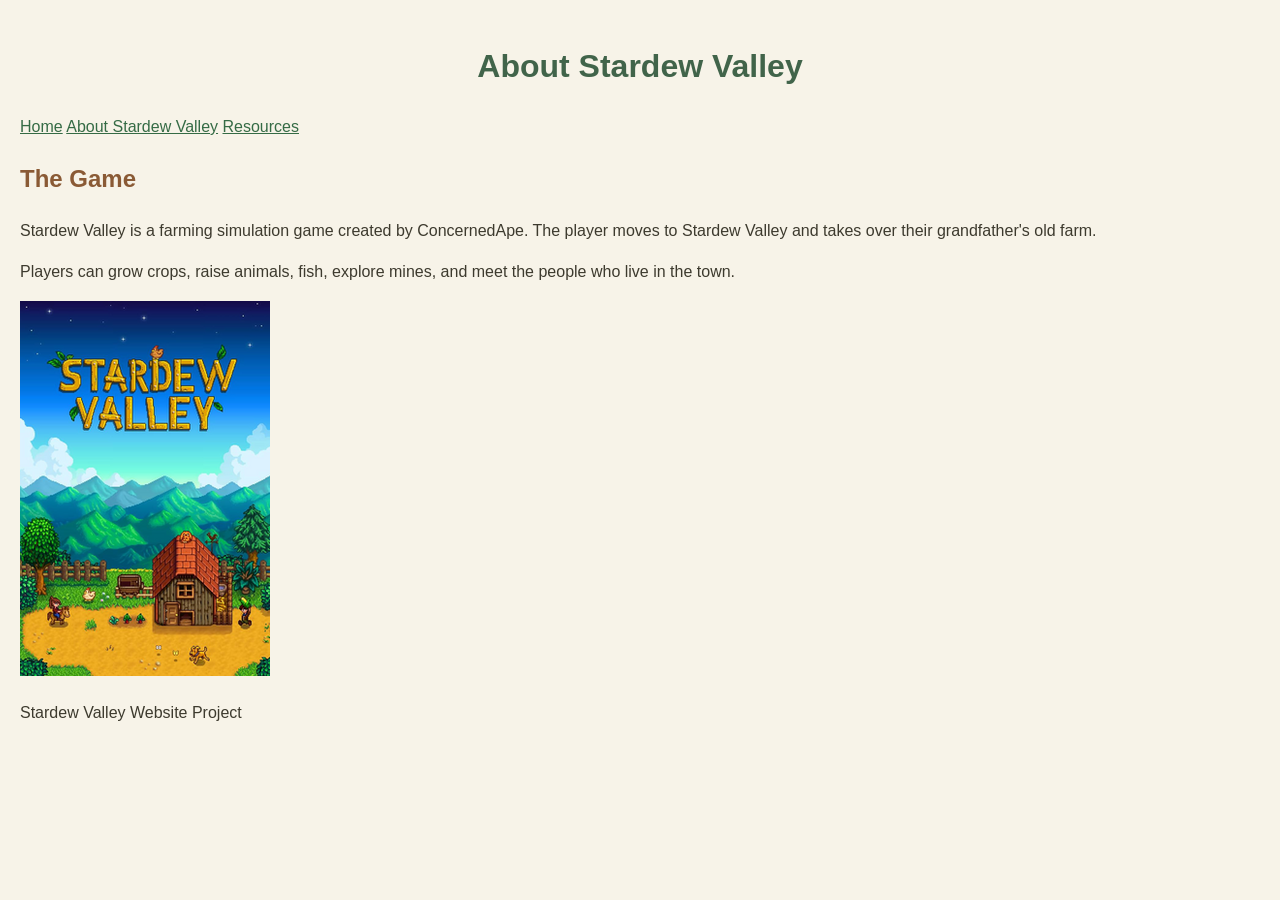
==== about.html @ 0f0ae3f1 "Add files via upload" ====
<!DOCTYPE html>
<html lang="en">

<head>
    <meta charset="UTF-8">
    <title>About Stardew Valley</title>
    <link rel="stylesheet" href="css/styles.css">
</head>

<body>

    <header>
        <h1>About Stardew Valley</h1>

        <nav>
            <a href="index.html">Home</a>
            <a href="about.html">About Stardew Valley</a>
            <a href="resources.html">Resources</a>
        </nav>
    </header>

    <main>
<section>
    <h2>The Game</h2>

    <p>
        Stardew Valley is a farming simulation game created by ConcernedApe. The player moves to Stardew Valley and takes over their grandfather's old farm.
    </p>

    <p>
        Players can grow crops, raise animals, fish, explore mines, and meet the people who live in the town.
    </p>
</section>
<img src="images/stardew.valley.png" alt="Stardew Valley Farm">
    </main>

    <footer>
        <p>Stardew Valley Website Project</p>
    </footer>

</body>
</html>
---- css/styles.css ----
/* Basic styles for the whole website */
body {
    background-color: #f7f3e8;
    color: #3d3a2e;
    font-family: Arial, sans-serif;
    font-size: 16px;
    line-height: 1.6;
    margin: 0;
    padding: 20px;
}

h1 {
    color: #41644a;
    text-align: center;
}

h2 {
    color: #8a5a35;
}

p {
    margin-bottom: 16px;
}

a {
    color: #356b45;
    text-decoration: underline;
}

a:hover {
    color: #a05b35;
}

/* Classes */
.highlight {
    background-color: #e3ebd5;
    padding: 12px;
    border-radius: 8px;
}

.note {
    border-left: 4px solid #8a5a35;
    padding: 10px;
    margin: 16px 0;
}
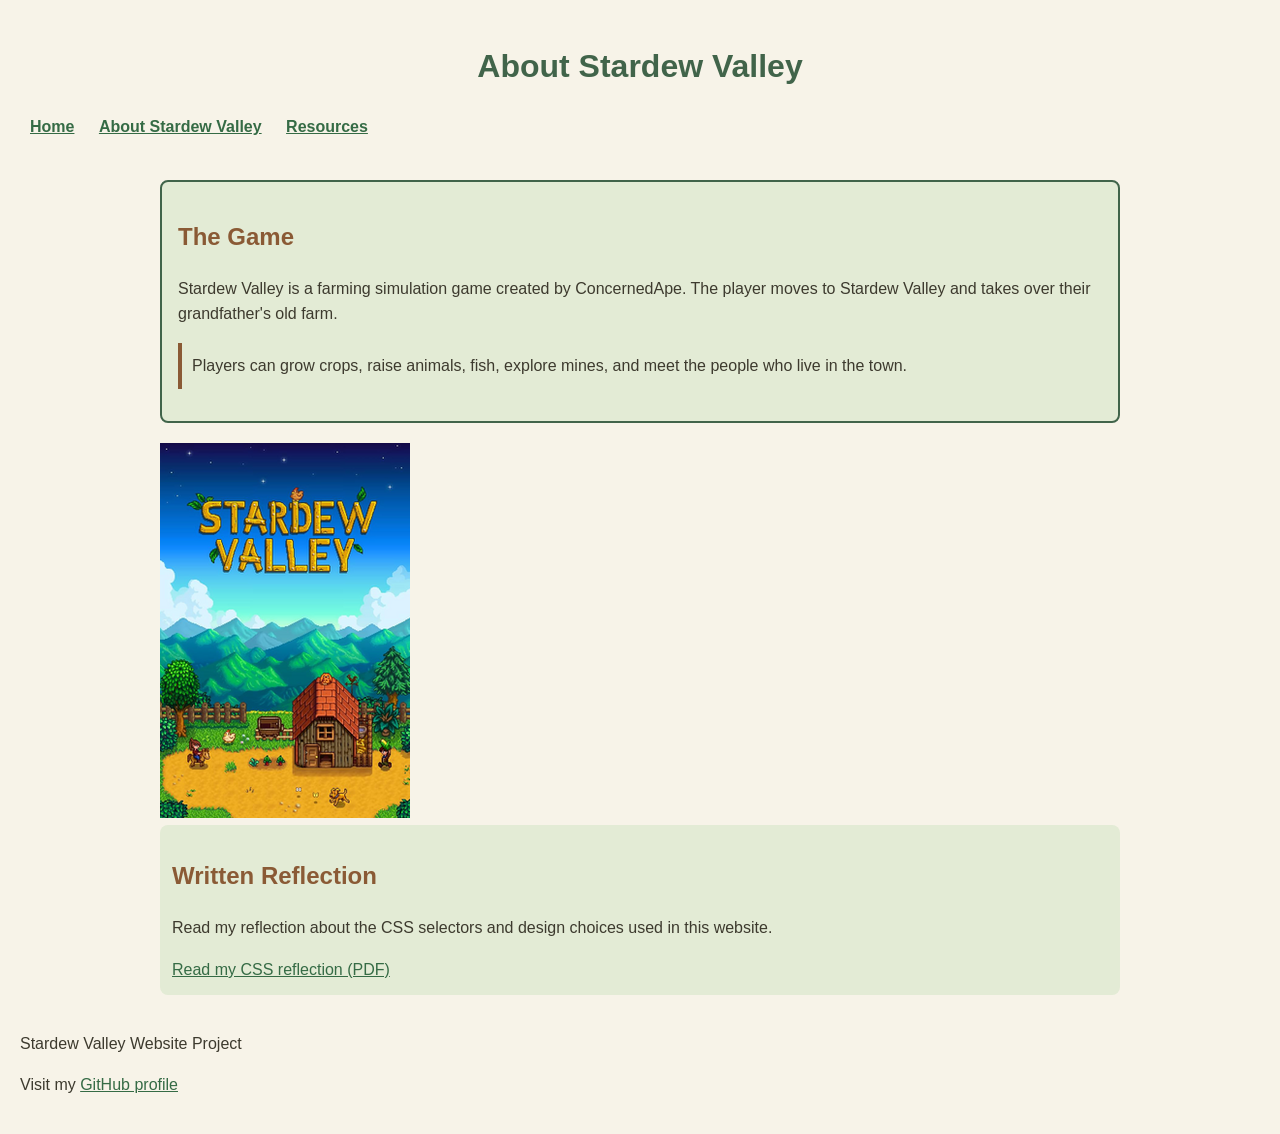
==== commit 45a1e5ae: "Add files via upload updated Stardew files" ====
--- a/about.html
+++ b/about.html
@@ -1,3 +1,4 @@
+
 <!DOCTYPE html>
 <html lang="en">
 
@@ -19,24 +20,39 @@
         </nav>
     </header>
 
-    <main>
-<section>
-    <h2>The Game</h2>
+    <main id="main-content">
+        <section class="feature">
+            <h2>The Game</h2>
 
-    <p>
-        Stardew Valley is a farming simulation game created by ConcernedApe. The player moves to Stardew Valley and takes over their grandfather's old farm.
-    </p>
+            <p>
+                Stardew Valley is a farming simulation game created by ConcernedApe. The player moves to Stardew Valley and takes over their grandfather's old farm.
+            </p>
 
-    <p>
-        Players can grow crops, raise animals, fish, explore mines, and meet the people who live in the town.
-    </p>
-</section>
-<img src="images/stardew.valley.png" alt="Stardew Valley Farm">
+            <p class="note">
+                Players can grow crops, raise animals, fish, explore mines, and meet the people who live in the town.
+            </p>
+        </section>
+
+        <img src="images/stardew.valley.png"
+             alt="Stardew Valley Farm">
+
+        <section class="highlight">
+            <h2>Written Reflection</h2>
+            <p>
+                Read my reflection about the CSS selectors and design
+                choices used in this website.
+            </p>
+            <a href="reflection.pdf">Read my CSS reflection (PDF)</a>
+        </section>
     </main>
 
     <footer>
         <p>Stardew Valley Website Project</p>
+        <p>
+            Visit my
+            <a href="https://github.com/Avaleri7">GitHub profile</a>
+        </p>
     </footer>
 
 </body>
-</html>+</html>
--- a/css/styles.css
+++ b/css/styles.css
@@ -1,3 +1,7 @@
+
+* {
+    box-sizing: border-box;
+}
 
 /* Basic styles for the whole website */
 body {
@@ -44,3 +48,31 @@
     padding: 10px;
     margin: 16px 0;
 }
+
+/* Reusable class */
+.feature {
+    background-color: #e3ebd5;
+    border: 2px solid #41644a;
+    padding: 16px;
+    margin: 20px 0;
+    border-radius: 8px;
+}
+
+/* Unique page section */
+#main-content {
+    max-width: 1000px;
+    margin: 0 auto;
+    padding: 20px;
+}
+
+/* Descendant selector */
+nav a {
+    margin: 0 10px;
+    font-weight: bold;
+}
+
+/* More specific styling */
+main p {
+    color: #3d3a2e;
+}
+
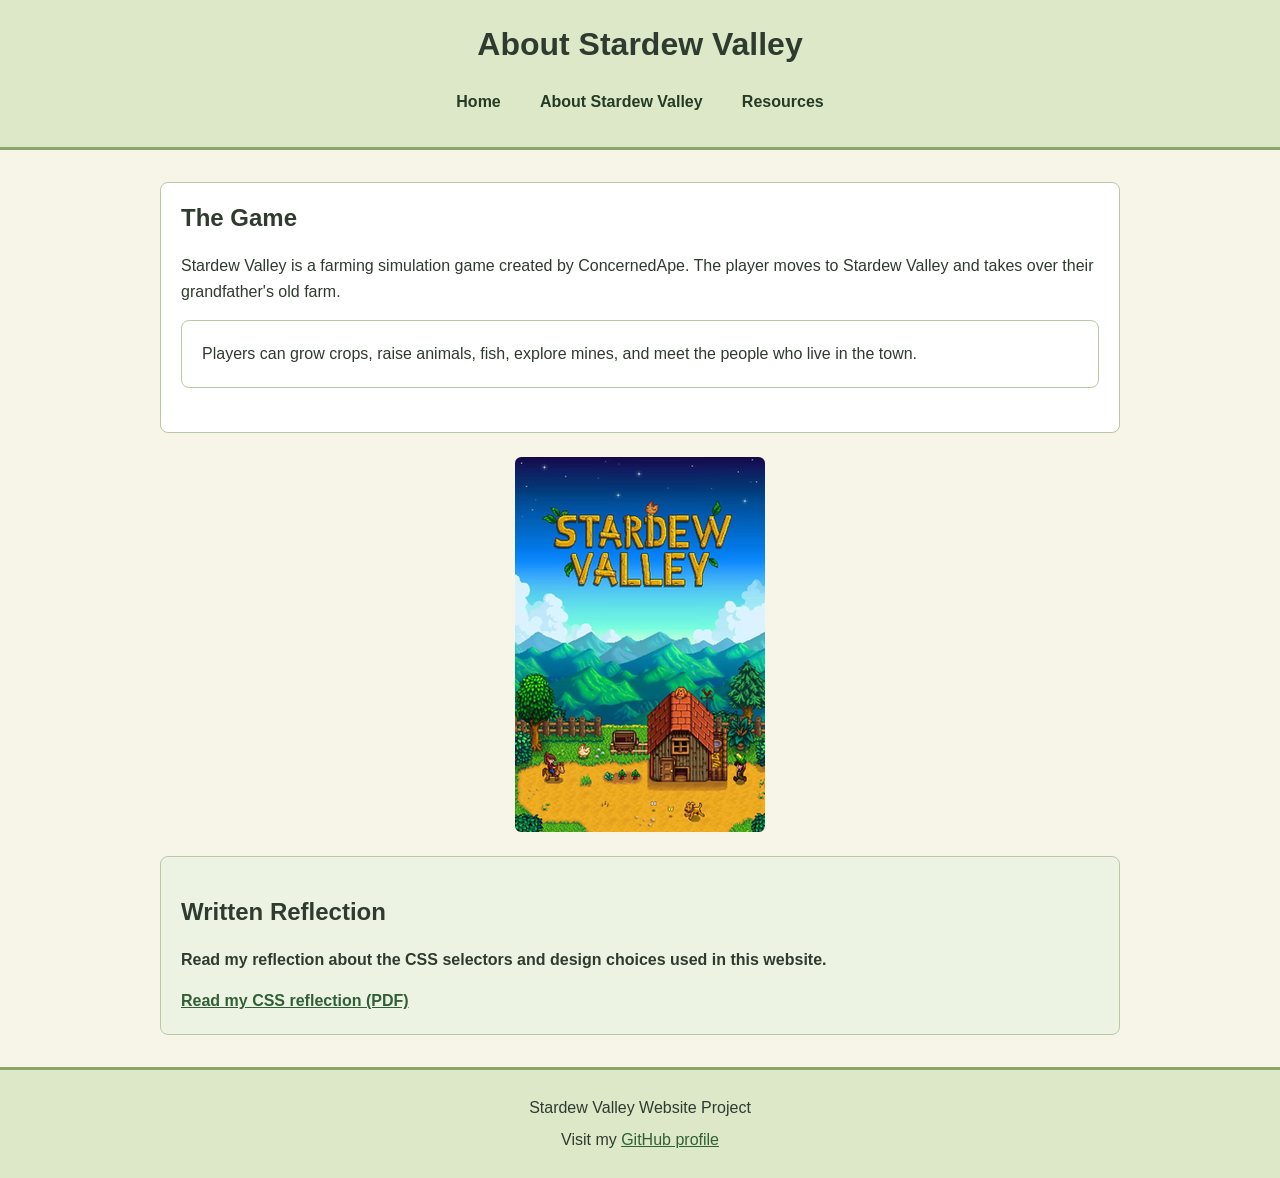
==== commit e75283ff: "Add files via upload updated file" ====
--- a/about.html
+++ b/about.html
@@ -6,6 +6,7 @@
     <meta charset="UTF-8">
     <title>About Stardew Valley</title>
     <link rel="stylesheet" href="css/styles.css">
+    <meta name="viewport" content="width=device-width, initial-scale=1.0">
 </head>
 
 <body>
@@ -42,7 +43,7 @@
                 Read my reflection about the CSS selectors and design
                 choices used in this website.
             </p>
-            <a href="reflection.pdf">Read my CSS reflection (PDF)</a>
+            <a href="CSS website reflection.pdf">Read my CSS reflection (PDF)</a>
         </section>
     </main>
 
--- a/css/styles.css
+++ b/css/styles.css
@@ -1,78 +1,177 @@
 
-* {
+/* Apply consistent box sizing to all elements */
+*,
+*::before,
+*::after {
     box-sizing: border-box;
 }
 
-/* Basic styles for the whole website */
+html {
+    scroll-behavior: smooth;
+}
+
 body {
-    background-color: #f7f3e8;
-    color: #3d3a2e;
-    font-family: Arial, sans-serif;
-    font-size: 16px;
+    margin: 0;
+    font-family: Arial, Helvetica, sans-serif;
     line-height: 1.6;
-    margin: 0;
-    padding: 20px;
+    color: #2f3b2f;
+    background-color: #f7f4e8;
+}
+
+header {
+    padding: 1.5rem 1rem;
+    text-align: center;
+    background-color: #dce8c8;
+    border-bottom: 3px solid #8aa66a;
+}
+
+h1,
+h2 {
+    line-height: 1.25;
 }
 
 h1 {
-    color: #41644a;
-    text-align: center;
+    margin: 0 0 1rem;
 }
 
-h2 {
-    color: #8a5a35;
+/* Navigation */
+nav {
+    display: flex;
+    justify-content: center;
+    flex-wrap: wrap;
+    gap: 0.75rem;
 }
 
-p {
-    margin-bottom: 16px;
+nav a {
+    display: inline-block;
+    padding: 0.55rem 0.85rem;
+    color: #243b25;
+    font-weight: bold;
+    text-decoration: none;
+    border-radius: 0.35rem;
+}
+
+nav a:hover,
+nav a:focus {
+    background-color: #f7f4e8;
+    text-decoration: underline;
+}
+
+/* Main content layout */
+.content-container,
+main {
+    width: 92%;
+    max-width: 960px;
+    margin: 2rem auto;
+}
+
+.feature,
+.highlight,
+.note,
+.reflection {
+    margin-bottom: 1.5rem;
+    padding: 1.25rem;
+    border: 1px solid #b9c9a5;
+    border-radius: 0.5rem;
+    background-color: #ffffff;
+}
+
+.feature h2,
+.reflection h2,
+.note h2 {
+    margin-top: 0;
+}
+
+.highlight {
+    background-color: #edf3e3;
+    font-weight: bold;
+}
+
+/* Responsive images */
+.responsive-image,
+main img,
+figure img {
+    display: block;
+    max-width: 100%;
+    height: auto;
+    margin: 1.5rem auto;
+    border-radius: 0.4rem;
+}
+
+figure {
+    margin: 1rem 0;
+}
+
+figcaption {
+    margin-top: 0.5rem;
+    font-size: 0.95rem;
+}
+
+/* Lists and links */
+ul,
+.reflection ol {
+    padding-left: 1.4rem;
+}
+
+li {
+    margin-bottom: 1rem;
+    overflow-wrap: anywhere;
 }
 
 a {
-    color: #356b45;
-    text-decoration: underline;
+    color: #315f37;
 }
 
-a:hover {
-    color: #a05b35;
+a:focus-visible {
+    outline: 3px solid #315f37;
+    outline-offset: 3px;
 }
 
-/* Classes */
-.highlight {
-    background-color: #e3ebd5;
-    padding: 12px;
-    border-radius: 8px;
+.reflection li {
+    margin-bottom: 0.8rem;
 }
 
-.note {
-    border-left: 4px solid #8a5a35;
-    padding: 10px;
-    margin: 16px 0;
+/* Footer */
+footer {
+    padding: 1.25rem 1rem;
+    text-align: center;
+    background-color: #dce8c8;
+    border-top: 3px solid #8aa66a;
 }
 
-/* Reusable class */
-.feature {
-    background-color: #e3ebd5;
-    border: 2px solid #41644a;
-    padding: 16px;
-    margin: 20px 0;
-    border-radius: 8px;
+footer p {
+    margin: 0.35rem 0;
 }
 
-/* Unique page section */
-#main-content {
-    max-width: 1000px;
-    margin: 0 auto;
-    padding: 20px;
+/* Responsive layout for narrow screens */
+@media (max-width: 600px) {
+    header {
+        padding: 1rem 0.75rem;
+    }
+
+    h1 {
+        font-size: 1.65rem;
+    }
+
+    nav {
+        gap: 0.35rem;
+    }
+
+    nav a {
+        padding: 0.5rem 0.6rem;
+    }
+
+    .content-container,
+    main {
+        width: calc(100% - 1.25rem);
+        margin: 1rem auto;
+    }
+
+    .feature,
+    .highlight,
+    .note,
+    .reflection {
+        padding: 0.9rem;
+        margin-bottom: 1rem;
+    }
 }
-
-/* Descendant selector */
-nav a {
-    margin: 0 10px;
-    font-weight: bold;
-}
-
-/* More specific styling */
-main p {
-    color: #3d3a2e;
-}
-
